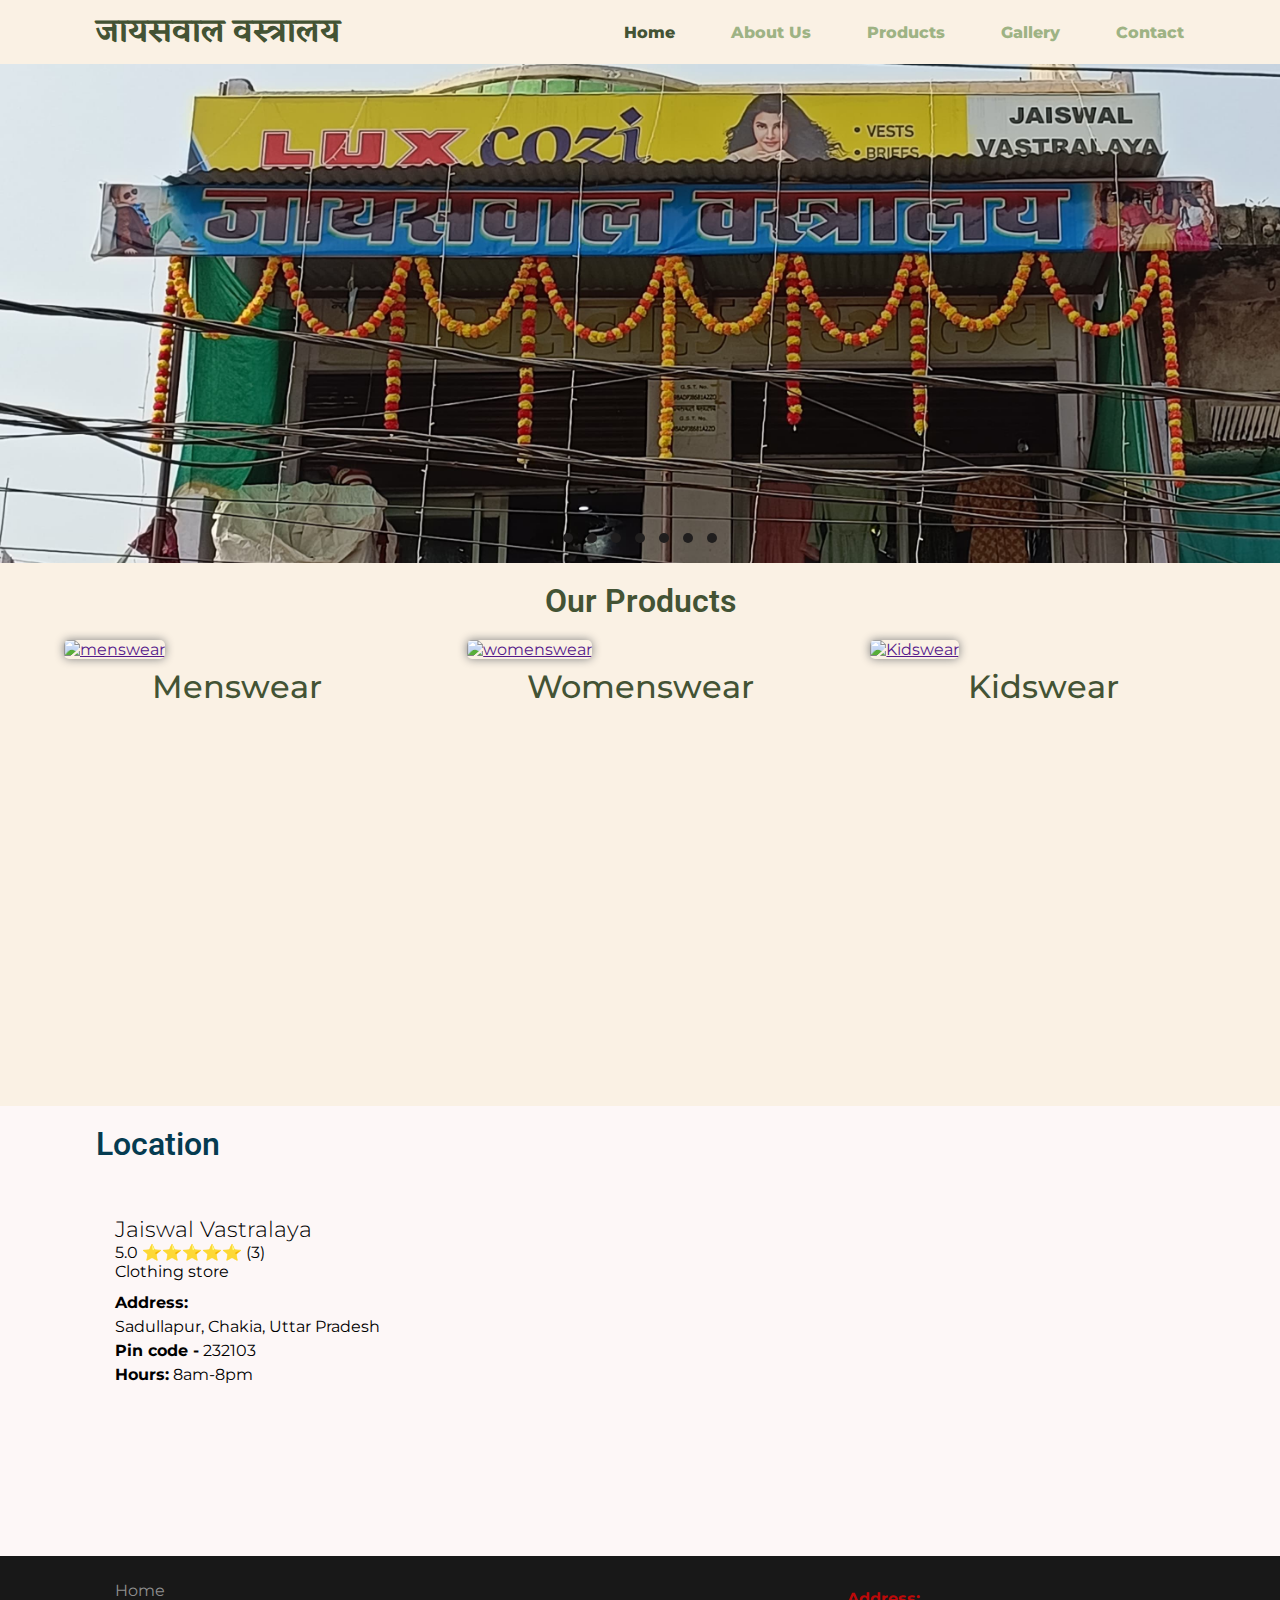
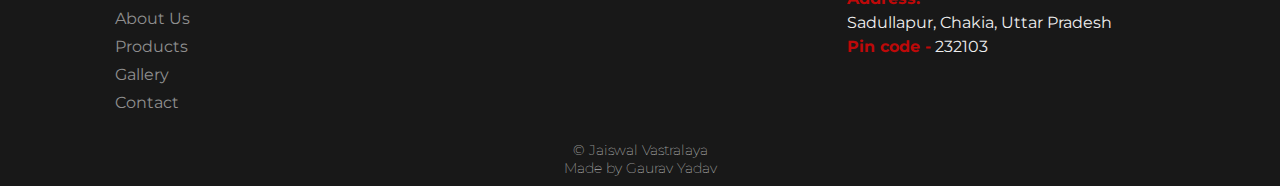
==== index.html @ 512b9d69 "Merge pull request #1 from GauravYadav99/main" ====
<!DOCTYPE html>
<html lang="en">
<head>
    <meta charset="UTF-8">
    <meta name="viewport" content="width=device-width, initial-scale=1.0">
    <meta name="keywords" content="jaiswal vastralaya">

    <!--Font links -->
    <link
      href="https://fonts.googleapis.com/css2?family=Amita:wght@400;700&family=Comfortaa:wght@700&family=Dekko&family=Eczar&family=Martel&family=Montserrat:wght@500;600&family=Tiro+Devanagari+Hindi&display=swap"
      rel="stylesheet"
    />
      <!-- CSS Links -->
    <link rel="stylesheet" href="CSS/styles.css">
    <!-- Icon Links -->
    <link href='https://unpkg.com/boxicons@2.1.4/css/boxicons.min.css' rel='stylesheet'>
  
    <title>Jaiswal Vastralaya</title>
    
</head>
<body>
    <!-- Navigation Bar -->
    <header class="header">
        <div class="logo">
            जायसवाल वस्त्रालय
        </div>
        <input type="checkbox" name="" id="check">
        <label for="check" class="icons">
            <i class='bx bx-menu' id="menu-icon"></i>
            <i class='bx bx-x' id="close-icon"></i>
        </label>
        <nav class="navbar">
            <ul>
                <li><a class="nav-link active" href="index.html">Home</a></li>
                <li><a class="nav-link" href="about.html">About Us</a></li>
                <li><a class="nav-link" href="product.html">Products</a></li>
                <li><a class="nav-link" href="gallery.html">Gallery</a></li>
                <li><a class="nav-link" href="contact.html">Contact</a></li>
            </ul>
        </nav>
    </header>
    <main>
        <section id="hero">
            <div class="corousel-container">
                <img class="corousel-slide" src="images/photojaiswal0.jpg" alt="image1">
                <img style="object-position: 50% 75%;" class="corousel-slide" src="images/photojaiswal3.jpg" alt="image2">
                <img style="object-position: 50% 55%;" class="corousel-slide" src="images/photojaiswal1.jpg" alt="image2">
                <img class="corousel-slide" src="images/photojaiswal12.jpg" alt="image3">
                <img style="object-position: 50% 10%;" class="corousel-slide" src="images/photojaiswal4.jpg" alt="image4">
                <img class="corousel-slide" src="images/photojaiswal15.jpg" alt="image7">
                <img class="corousel-slide" src="images/photojaiswal5.jpg" alt="image5">
            </div>
            <div class="corousel-nav">
                <span class="corousel-button"></span>
                <span class="corousel-button"></span>
                <span class="corousel-button"></span>
                <span class="corousel-button"></span>
                <span class="corousel-button"></span>
                <span class="corousel-button"></span>
                <span class="corousel-button"></span>
            </div>
        </section>
        <section id="products">
            <h2>Our Products</h2>
            <div class="card-container">
                <div class="cards">
                    <a href=""><img src="images/menswear1.jpg" alt="menswear"></a>
                    <h3>Menswear</h3>
                </div>
                <div class="cards">
                    <a href=""><img src="images/womenswear.jpg" alt="womenswear"></a>
                    <h3>Womenswear</h3>
                </div>
                <div class="cards">
                    <a href=""><img src="images/kidswear1.jpg" alt="Kidswear"></a>
                    <h3>Kidswear</h3>
                </div>
            </div>
        </section>
        <section id="location">
            <h2>Location</h2>
            <div class="location-container">
                <div class="address-container">
                    <div class="address-text">
                        <h3>Jaiswal Vastralaya</h3>
                        <span>5.0 ⭐⭐⭐⭐⭐ (3)<br>Clothing store</span>
                        <p><b>Address:</b> <br>Sadullapur, Chakia, Uttar Pradesh <br><b>Pin code -</b> 232103<br><b>Hours:</b> 8am-8pm</p>
                    </div>
                </div>
                <iframe src="https://www.google.com/maps/embed?pb=!1m18!1m12!1m3!1d3614.577540872764!2d83.21467977451496!3d25.048407037712817!2m3!1f0!2f0!3f0!3m2!1i1024!2i768!4f13.1!3m3!1m2!1s0x398e41c8b777b893%3A0x5c521c29846af221!2sJaiswal%20Vastralaya!5e0!3m2!1sen!2sin!4v1695638105212!5m2!1sen!2sin" style="border:0;" allowfullscreen="" loading="lazy" referrerpolicy="no-referrer-when-downgrade"></iframe>
            </div>
        </section>
    </main>
    <footer id="footer">
        <div class="footer-container">
            <div class="footer-links">
                <a href="index.html">Home</a>
                <a href="about.html">About Us</a>
                <a href="product.html">Products</a>
                <a href="gallery.html">Gallery</a>
                <a href="contact.html">Contact</a>
            </div>
            <div class="footer-address">
                <p><b>Address:</b> <br>Sadullapur, Chakia, Uttar Pradesh <br><b>Pin code -</b> 232103</p>
            </div>
        </div>
        <p class="copyright">© Jaiswal Vastralaya <br> Made by Gaurav Yadav</p> 
    </footer>
</body>
<script src="index.js"></script>
</html>
---- CSS/styles.css ----
@import url('https://fonts.googleapis.com/css2?family=Amita:wght@400;700&family=Comfortaa:wght@700&family=Dekko&family=Eczar&family=Martel&family=Montserrat:wght@500;600&family=Roboto&family=Tiro+Devanagari+Hindi&display=swap');



* {
    padding: 0;
    margin: 0;
    box-sizing: border-box;
    font-family: 'Montserrat', sans-serif;
}
hr {
    border-top: grey;
}

/* Navigation Bar */

.header {
    position: fixed;
    top: 0;
    left: 0;
    width: 100%;
    height: 4rem;
    padding: .5rem 6rem;
    background-color: #FAF1E4;
    display: flex;
    justify-content: space-between;
    align-items: center;
    z-index: 1;
}

.logo {
    font-family: 'Eczar', serif;
    color: #435334;
    font-size: 2rem;
    font-weight: 600;
}

#check {
    display: none;
}

.icons {
    position: absolute;
    right: 5%;
    font-size: 2rem;
    display: none;
}

.navbar ul {
    display: flex;
    justify-content: space-evenly;
    gap: 3.5rem;
    list-style: none;
}

.nav-link {
    font-weight: 800;
    color: #9EB384;
    cursor: pointer;
    text-decoration: none;
}

a.active {
    color: #435334;
}

.navbar ul a:hover {
    color: #435334;
}





/* Responsiveness */
@media (max-width:1250px) {
    .header {
        padding: .5rem 3rem;
    }
}
@media (max-width:1023px) {
    
    .icons {
        display: inline-flex;
        color: #435334;
    }
    .icons #close-icon {
        display: none;
    }
    
    #check:checked~ .icons #close-icon {
        display: inline-flex;
    }
    #check:checked~ .icons #menu-icon {
        display: none;
    }
    .navbar {
        position: absolute;
        top: 100%;
        left: 0;
        width: 100%;
        height: 0;
        display: inline-block;
        background-color: white;
        overflow: hidden;
        transition: all .5s ease;
    }
    #check:checked~ .navbar {
        height: 31rem;
        /* z-index: 1; */
    }

    .navbar ul {
        display: inline;
    }
    .nav-link{
        display: block;
        font-size: 1.5rem;
        margin: 3.5rem 0;
        text-align: center;
        color: black;
    }
    
}
@media (max-width:480px) {
    .header {
        padding: .5rem 1rem;
    }
    .logo {
        font-size: 1.8rem;
    }
}

/* Hero section */

#hero {
    position: relative;
    top: 4rem;
    height: 39vw;
    overflow: hidden;
}

.corousel-container {
    /* position: relative;
    top: 64px; */
    width: 100%;
    height: 100%;
    background-repeat: no-repeat;
}
.corousel-container img {
    position: absolute;
    width: 100%;
    height:100%;
    transition: all .5s linear;
    object-fit: cover;
    object-position: 50% 50%;
}

.corousel-nav {
    position: absolute;
    width: 100%;
    bottom: 1rem;
    text-align: center;
}

.corousel-button {
    position: relative;
    display: inline-block;
    /* left: 50%; */
    width: 10px;
    height: 10px;
    margin: 0 5px;
    background-color: #201e1e;
    border-radius: 50%;
}
/* hero section responsiveness */
@media (max-width:365px) {
    #hero {
        height: 50vh;
    }
}
@media (max-width:768px) {
    #hero {
        height: 45vh;
    }
}
/* Products section */

#products {
    position: relative;
    top: 4rem;
    width: 100%;
    /* height: 400px; */
    height: auto;
    padding-bottom: 1rem;
    background-color: #faf1e4;
}

#products h2 {
    height: 20%;
    font-family: 'Roboto', sans-serif;
    font-size: 2rem;
    font-weight: 600;
    padding: 1.2rem 0;
    text-align: center;
    color: #435334;
}
.card-container {
    /* border: 1px solid red; */
    display: flex;
    width: 90%;
    margin: 0 auto;
    justify-content: space-between;
    flex-wrap: wrap;
}
.cards {
    /* border: 1px solid blue; */
    flex-basis: 30%;
    height: 450px;
}

.cards img {
    width: 100%;
    height: 80%;
    border-radius: 5px;
    box-shadow: 0 0 10px gray;
}
.cards h3 {
    text-align: center;
    font-size: 2rem;
    font-weight: 500;
    padding: .5rem 1rem;
    color: #435334;
}

/* product responsiveness */
@media (max-width: 930px) {
    #products h2 {
        height: 12%;
    }
    .card-container {
        width: 85%;
        height: 82%;
        /* flex-wrap: wrap; */
        row-gap: 4%;
    }
    .cards {
        flex-basis: 45%;
    }
}
@media (max-width:766px) {
    #products h2 {
        height: 8.5%;
    }
    .card-container {
        height: 85%;
    }
    .cards {
        flex-basis: 100%;
    }
}
 

/* Location section */

#location {
    position: relative;
    top: 4rem;
    height: 450px;
    background-color: rgb(253, 247, 247);
}
#location h2 {
    height: 20%;
    width: 85%;
    font-family: 'Roboto', sans-serif;
    font-size: 2rem;
    font-weight: 550;
    padding: 1.2rem 0;
    margin: 0 auto;
    text-align: left;
    color: #053B50;
}
.location-container {
    /* border: 1px solid black; */
    height: 65%;
    width: 85%;
    display: flex;
    margin: 0 auto;
    justify-content: space-between;
}
.address-container {
    /* border: 1px solid blue; */
    flex-basis: 35%;
    /* color: #EEEEEE; */
    /* text-align: center; */
}
.address-container h3 {
    font-size: 1.4rem;
    font-weight: 300;
}
.address-container p {
    margin-top: 3%;
    line-height: 1.5;
}
.address-text {
    /* border: 1px solid red; */
    width: 90%;
    margin: 5% auto;
}
iframe {
    height: 100%;
    flex-basis: 55%;
    border-radius: 5px;
}

/* Location section responsiveness */
@media (max-width:766px) {
    #location {
        height: 600px;
    }
    #location h2 {
        height: 13%;
        text-align: center;
    }
    .location-container {
        height: 76%;
        flex-wrap: wrap;
    }
    .address-container {
        height: 45%;
        flex-basis: 100%;
    }
    .address-text {
        margin: auto;
    }
    iframe {
        height: 55%;
        flex-basis: 100%;
    }
    
}



/* Footer Section */
#footer {
    position: relative;
    top: 4rem;
    /* bottom: 0; */
    width: 100%;
    height: 230px;
    background-color: rgb(24, 24, 24);
}
.footer-container {
    width: 82%;
    height: 85%;
    margin: auto;
    display: flex;
    justify-content: space-between;
    /* border: 1px solid white; */
}
.footer-links {
    display: flex;
    flex-direction: column;
    margin: 2% 0;
    /* border: 1px solid red; */
}
.footer-links a {
    color: #8f8f8f;
    margin: 6% 0;
    text-decoration: none;
}
.footer-links a:hover {
    color: white;
}
.footer-address {
    color: #EEEEEE;
    height: 50%;
    margin: 3% 5% 0 0;
    line-height: 1.5;
    /* border: 1px solid skyblue; */
}
.footer-address b {
    color: rgb(189, 9, 9);
}
.copyright {
    color: #EEEEEE;
    font-size: 0.9rem;
    font-weight: 100;
    text-align: center;
    margin-top: -10px;
}

/* Footer responsiveness */

@media (max-width:710px) {
    #footer {
        height: 300px;
    }
    .footer-container {
        margin: auto;
        height: 90%;
        flex-direction: column;
    }
    .footer-links {
        margin: 0;
        padding: 5% 0 0 0;
        height: 60%;
    }
    .footer-links a {
        margin: 1.7% 0;
        text-align: center;
    }
    .footer-address {
        margin: auto;
        padding: 3% 0 0 0;
        height: 40%;
        text-align: center;
    }
    .footer-address p {
        line-height: 1.5;
    }
}






/* About section */
#about {
    position: relative;
    top: 4rem;
}
.about-container {
    height: 100%;
    padding: 3.5% 5% 5% 5%;
}
.about-container h1 {
    color: #435334;
    margin-bottom: 1rem;
}
.about-container p {
    line-height: 1.5;
    text-align: justify;
}



/* Gallery section */
#gallery {
    position: relative;
    top: 4rem;
    width: 100%;
    height: auto;
    /* background-color: #FFFFDD; */
}
#gallery h1 {
    width: 90%;
    color: #435334;
    margin: auto;
    padding: 1rem 0;
    font-size: 2rem;
}
.gallery-container {
    /* border: 1px solid black; */
    width: 90%;
    height: auto;
    margin: auto;
    padding: 0 0 4rem 0;
    display: flex;
    flex-wrap: wrap;
    justify-content: space-between;
    row-gap: 45px;
}
.gallery-card {
    height: 400px;
    flex-basis: 30%;
    padding: 0.25%;
    object-fit: cover;
    object-position: center;
    transition: all .1s ease;
}
.gallery-card img {
    width: 100%;
    height: 100%;
    border-radius: 5px;
    box-shadow: 0 0 10px black;
}
.gallery-card:hover {
    padding: 0;
}

/* Gallery section responsiveness */

@media (max-width:930px) {
    #gallery h1 {
        width: 83%;
    }
    .gallery-container {
        width: 83%;
    }
    .gallery-card {
        flex-basis: 46%;
    }
}
@media (max-width:766px) {
    #gallery h1 {
        width: 80%;
    }
    .gallery-container {
        width: 80%;
    }
    .gallery-card {
        flex-basis: 100%;
    }
}



/* Contact section */

#contact {
    position: relative;
    top: 4rem;
    background-color: #435334;
}
#contact h1 {
    /* border: 1px solid yellow; */
    color: #FAF1E4;
    text-align: center;
    font-size: 2rem;
    padding: 1.7rem 0;
}
.contact-container {
    /* border: 1px solid blue; */
    width: 70%;
    margin: auto;
    padding: 0 0 3rem;
    display: flex;
    flex-wrap: wrap;
    row-gap: 2.5rem;
    justify-content: space-between;
}
.contact-card {
    border-radius: 5px;
    box-shadow: 0 0 5px white;
    width: 80%;
    height: 4rem;
    display: flex;
    flex-basis: 45%;
    overflow: hidden;
    background-color: white;
}
.contact-card img {
    height: 100%;
    flex-basis: 20%;
    padding: 0.8rem;
    border-right: 1px solid #c7c5c5;
}
.contact-card p {
    height: 100%;
    flex-basis: 80%;
    font-size: 1.2rem;
    padding: 1.2rem 0;
}

.contact-card p a {
    text-decoration: none;
}


/* contact section responsiveness */

@media (max-width:930px) {
    .contact-container {
        width: 80%;
    }
}
@media (max-width:766px) {
    .contact-card {
        flex-basis: 100%;
    }
}
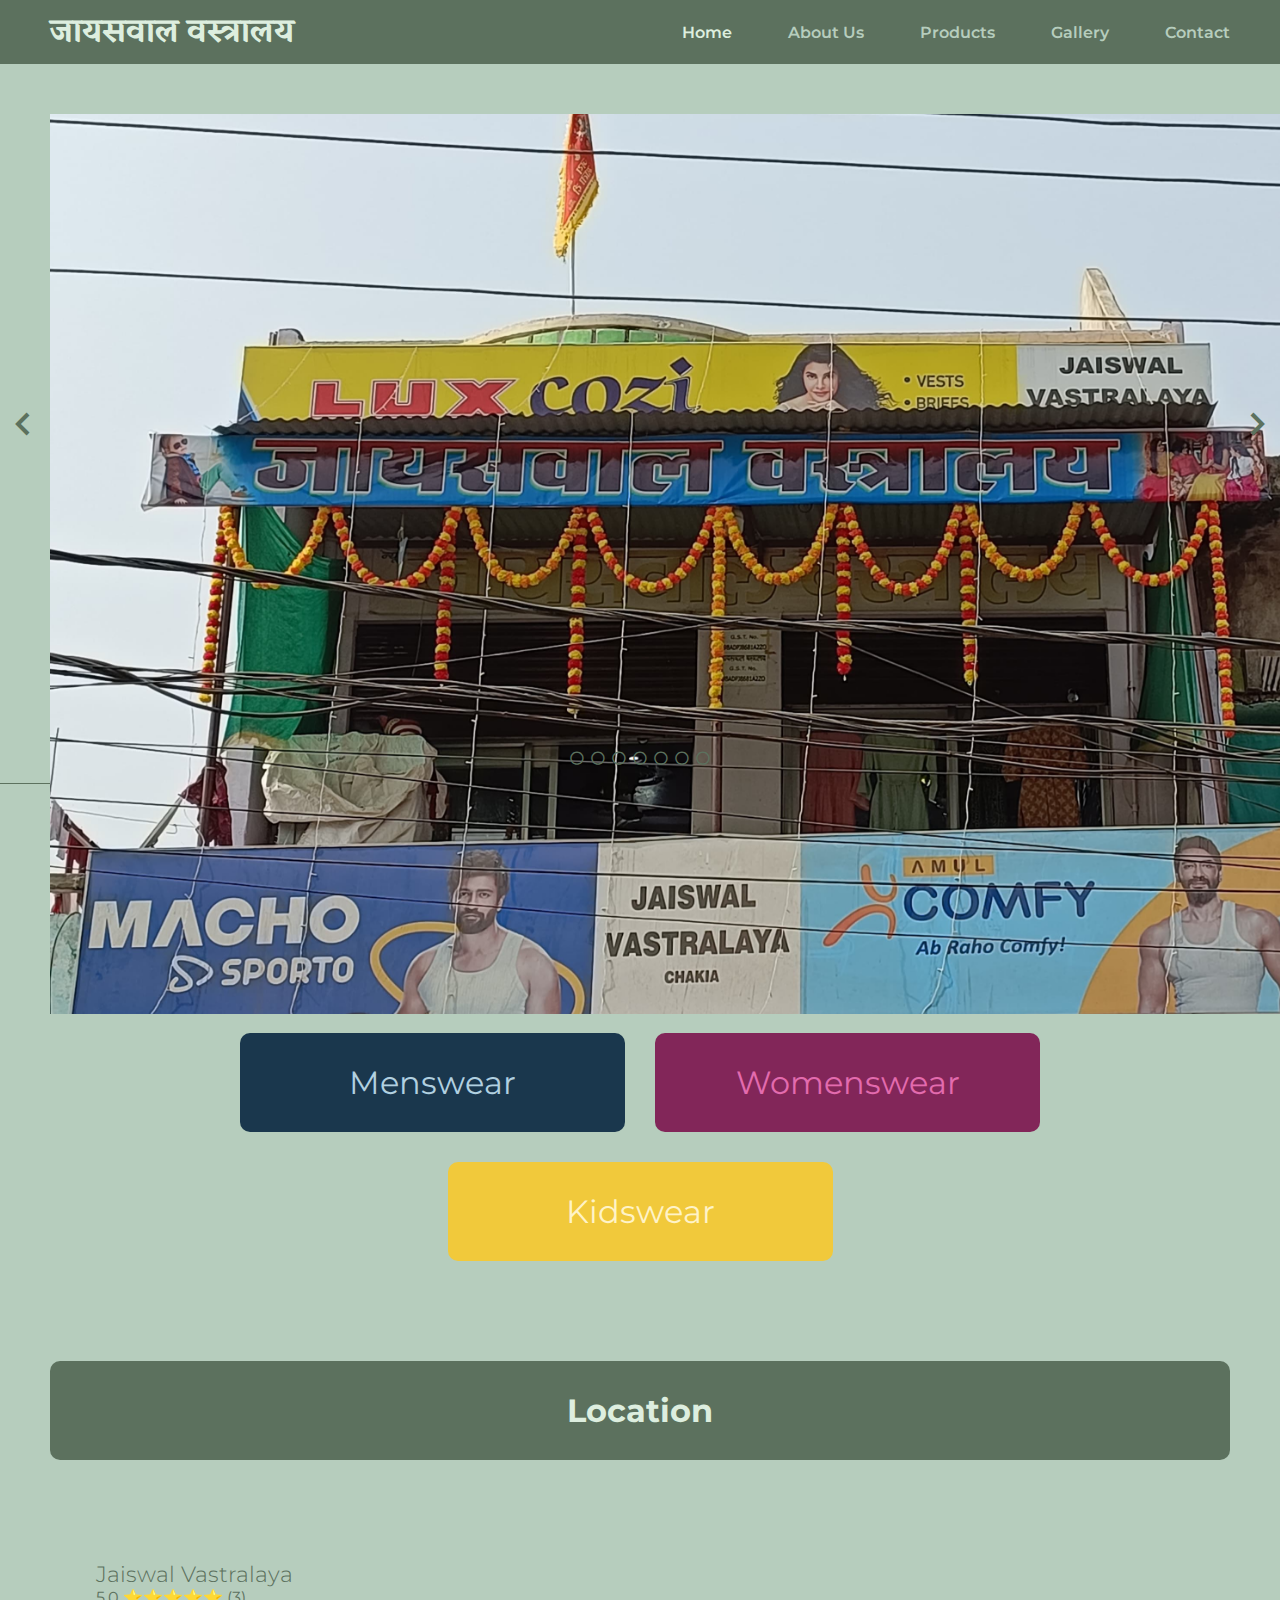
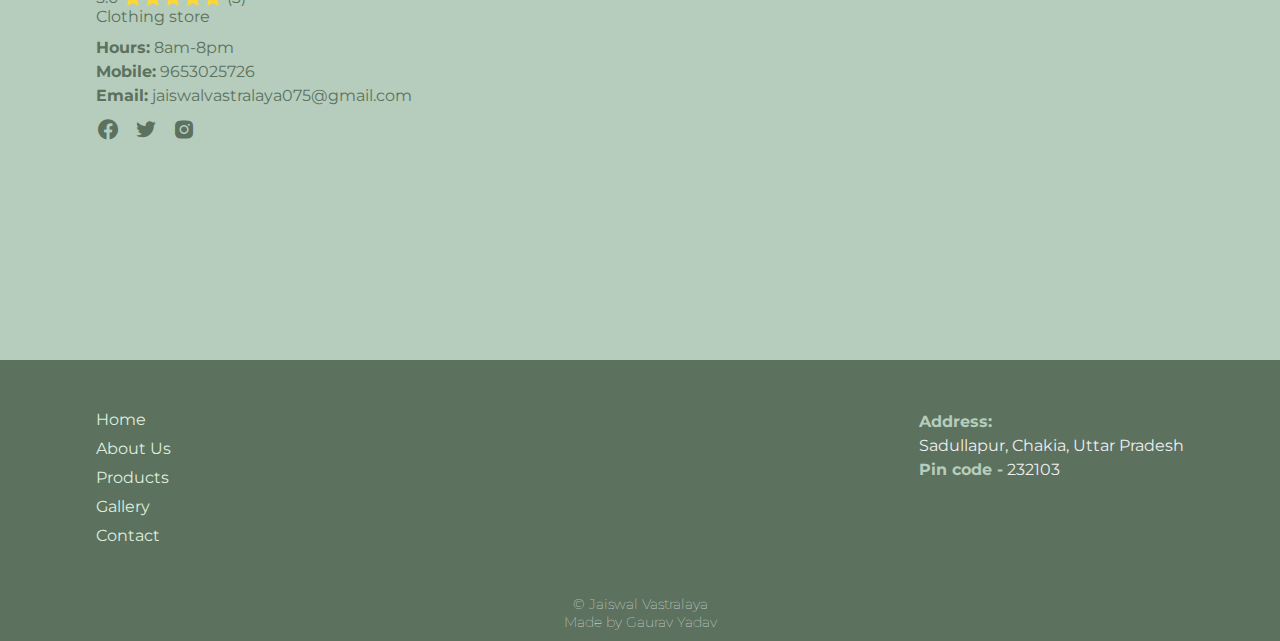
==== commit c25493c4: "major update" ====
--- a/index.html
+++ b/index.html
@@ -35,45 +35,57 @@
                 <li><a class="nav-link" href="about.html">About Us</a></li>
                 <li><a class="nav-link" href="product.html">Products</a></li>
                 <li><a class="nav-link" href="gallery.html">Gallery</a></li>
-                <li><a class="nav-link" href="contact.html">Contact</a></li>
+                <li><a class="nav-link" href="#location">Contact</a></li>
             </ul>
         </nav>
     </header>
     <main>
         <section id="hero">
-            <div class="corousel-container">
-                <img class="corousel-slide" src="images/photojaiswal0.jpg" alt="image1">
-                <img style="object-position: 50% 75%;" class="corousel-slide" src="images/photojaiswal3.jpg" alt="image2">
-                <img style="object-position: 50% 55%;" class="corousel-slide" src="images/photojaiswal1.jpg" alt="image2">
-                <img class="corousel-slide" src="images/photojaiswal12.jpg" alt="image3">
-                <img style="object-position: 50% 10%;" class="corousel-slide" src="images/photojaiswal4.jpg" alt="image4">
-                <img class="corousel-slide" src="images/photojaiswal15.jpg" alt="image7">
-                <img class="corousel-slide" src="images/photojaiswal5.jpg" alt="image5">
-            </div>
-            <div class="corousel-nav">
-                <span class="corousel-button"></span>
-                <span class="corousel-button"></span>
-                <span class="corousel-button"></span>
-                <span class="corousel-button"></span>
-                <span class="corousel-button"></span>
-                <span class="corousel-button"></span>
-                <span class="corousel-button"></span>
+            <div class="hero-container">
+                <div class="corousel-container">
+                    <img class="corousel-slide" src="images/photojaiswal0.jpg" alt="image1">
+                    <img style="object-position: 50% 75%;" class="corousel-slide" src="images/photojaiswal3.jpg" alt="image2">
+                    <img style="object-position: 50% 55%;" class="corousel-slide" src="images/photojaiswal1.jpg" alt="image2">
+                    <img class="corousel-slide" src="images/photojaiswal12.jpg" alt="image3">
+                    <img style="object-position: 50% 10%;" class="corousel-slide" src="images/photojaiswal4.jpg" alt="image4">
+                    <img class="corousel-slide" src="images/photojaiswal15.jpg" alt="image7">
+                    <img class="corousel-slide" src="images/photojaiswal5.jpg" alt="image5">
+                </div>
+                <div class="corousel-arrow">
+                    <i class='bx bx-chevron-left'></i>
+                    <i class='bx bx-chevron-right'></i>
+                </div>
+                <div class="corousel-nav">
+                    <i class='bx bx-circle corousel-button'></i>
+                    <i class='bx bx-circle corousel-button'></i>
+                    <i class='bx bx-circle corousel-button'></i>
+                    <i class='bx bx-circle corousel-button'></i>
+                    <i class='bx bx-circle corousel-button'></i>
+                    <i class='bx bx-circle corousel-button'></i>
+                    <i class='bx bx-circle corousel-button'></i>
+                    <!-- <span class="corousel-button"></span>
+                    <span class="corousel-button"></span>
+                    <span class="corousel-button"></span>
+                    <span class="corousel-button"></span>
+                    <span class="corousel-button"></span>
+                    <span class="corousel-button"></span>
+                    <span class="corousel-button"></span> -->
+                </div>
             </div>
         </section>
-        <section id="products">
-            <h2>Our Products</h2>
-            <div class="card-container">
-                <div class="cards">
-                    <a href=""><img src="images/menswear1.jpg" alt="menswear"></a>
-                    <h3>Menswear</h3>
+        <section id="section2">
+            <div class="categories">
+                <h2>Categories</h2>
+            </div>
+            <div class="container-one">
+                <div class="wear-card one">
+                    Menswear
                 </div>
-                <div class="cards">
-                    <a href=""><img src="images/womenswear.jpg" alt="womenswear"></a>
-                    <h3>Womenswear</h3>
+                <div class="wear-card two">
+                    Womenswear
                 </div>
-                <div class="cards">
-                    <a href=""><img src="images/kidswear1.jpg" alt="Kidswear"></a>
-                    <h3>Kidswear</h3>
+                <div class="wear-card three">
+                    Kidswear
                 </div>
             </div>
         </section>
@@ -81,10 +93,13 @@
             <h2>Location</h2>
             <div class="location-container">
                 <div class="address-container">
-                    <div class="address-text">
-                        <h3>Jaiswal Vastralaya</h3>
-                        <span>5.0 ⭐⭐⭐⭐⭐ (3)<br>Clothing store</span>
-                        <p><b>Address:</b> <br>Sadullapur, Chakia, Uttar Pradesh <br><b>Pin code -</b> 232103<br><b>Hours:</b> 8am-8pm</p>
+                    <h3>Jaiswal Vastralaya</h3>
+                    <span>5.0 ⭐⭐⭐⭐⭐ (3)<br>Clothing store</span>
+                    <p><b>Hours:</b> 8am-8pm <br><b>Mobile:</b> 9653025726 <br><b>Email:</b> jaiswalvastralaya075@gmail.com</p>
+                    <div class="social-media">
+                        <a href="https://www.facebook.com/profile.php?id=100089128869158&mibextid=ZbWKwL"><i class='bx bxl-facebook-circle'></i></a>
+                        <a href="http://x.com/HarshJa88774342?t=a7TtotrgN_Jj786w_E_pqQ&s=08"><i class='bx bxl-twitter'></i></a>
+                        <a href="http://www.instagram.com/jaiswal_vastralay_9936?igsh=MTF1NXQ3d2hlcTMz"><i class='bx bxl-instagram-alt'></i></a>
                     </div>
                 </div>
                 <iframe src="https://www.google.com/maps/embed?pb=!1m18!1m12!1m3!1d3614.577540872764!2d83.21467977451496!3d25.048407037712817!2m3!1f0!2f0!3f0!3m2!1i1024!2i768!4f13.1!3m3!1m2!1s0x398e41c8b777b893%3A0x5c521c29846af221!2sJaiswal%20Vastralaya!5e0!3m2!1sen!2sin!4v1695638105212!5m2!1sen!2sin" style="border:0;" allowfullscreen="" loading="lazy" referrerpolicy="no-referrer-when-downgrade"></iframe>
@@ -98,7 +113,7 @@
                 <a href="about.html">About Us</a>
                 <a href="product.html">Products</a>
                 <a href="gallery.html">Gallery</a>
-                <a href="contact.html">Contact</a>
+                <a href="#location">Contact</a>
             </div>
             <div class="footer-address">
                 <p><b>Address:</b> <br>Sadullapur, Chakia, Uttar Pradesh <br><b>Pin code -</b> 232103</p>
--- a/CSS/styles.css
+++ b/CSS/styles.css
@@ -8,20 +8,25 @@
     box-sizing: border-box;
     font-family: 'Montserrat', sans-serif;
 }
-hr {
-    border-top: grey;
-}
+
+html {
+    scroll-behavior: smooth;
+}
+
+main {
+    background-color: #B6CDBD;
+}
+
 
 /* Navigation Bar */
 
 .header {
-    position: fixed;
+    position: sticky;
     top: 0;
-    left: 0;
     width: 100%;
     height: 4rem;
-    padding: .5rem 6rem;
-    background-color: #FAF1E4;
+    padding: .5rem 50px;
+    background-color: #5C715E;
     display: flex;
     justify-content: space-between;
     align-items: center;
@@ -30,7 +35,7 @@
 
 .logo {
     font-family: 'Eczar', serif;
-    color: #435334;
+    color: #DDEEDF;
     font-size: 2rem;
     font-weight: 600;
 }
@@ -41,7 +46,7 @@
 
 .icons {
     position: absolute;
-    right: 5%;
+    right: 50px;
     font-size: 2rem;
     display: none;
 }
@@ -54,18 +59,18 @@
 }
 
 .nav-link {
-    font-weight: 800;
-    color: #9EB384;
+    font-weight: 600;
+    color: #B6CDBD;
     cursor: pointer;
     text-decoration: none;
 }
 
 a.active {
-    color: #435334;
+    color: #DDEEDF;
 }
 
 .navbar ul a:hover {
-    color: #435334;
+    color: #DDEEDF;
 }
 
 
@@ -73,17 +78,14 @@
 
 
 /* Responsiveness */
-@media (max-width:1250px) {
-    .header {
-        padding: .5rem 3rem;
-    }
-}
-@media (max-width:1023px) {
+
+@media (max-width:1024px) {
     
     .icons {
         display: inline-flex;
-        color: #435334;
-    }
+        color: #DDEEDF;
+    }
+
     .icons #close-icon {
         display: none;
     }
@@ -91,9 +93,11 @@
     #check:checked~ .icons #close-icon {
         display: inline-flex;
     }
+
     #check:checked~ .icons #menu-icon {
         display: none;
     }
+
     .navbar {
         position: absolute;
         top: 100%;
@@ -101,52 +105,63 @@
         width: 100%;
         height: 0;
         display: inline-block;
-        background-color: white;
+        background-color: #5C715E;
         overflow: hidden;
+        border-top: 1px solid #B6CDBD;
         transition: all .5s ease;
     }
+
     #check:checked~ .navbar {
         height: 31rem;
-        /* z-index: 1; */
     }
 
     .navbar ul {
         display: inline;
     }
+
     .nav-link{
         display: block;
         font-size: 1.5rem;
         margin: 3.5rem 0;
         text-align: center;
-        color: black;
     }
     
 }
-@media (max-width:480px) {
+
+@media (max-width:580px) {
+
     .header {
-        padding: .5rem 1rem;
+        padding: 0.5rem 25px;
     }
     .logo {
         font-size: 1.8rem;
     }
+    .icons {
+        right: 25px;
+    }
+
 }
 
 /* Hero section */
 
 #hero {
-    position: relative;
-    top: 4rem;
-    height: 39vw;
+    height: 80vh;
+    padding: 50px 50px;
+    border-bottom: 1px solid #5C715E;
+}
+
+.hero-container {
+    height: 100%;
     overflow: hidden;
+    border-radius: 5px;
 }
 
 .corousel-container {
-    /* position: relative;
-    top: 64px; */
     width: 100%;
     height: 100%;
     background-repeat: no-repeat;
 }
+
 .corousel-container img {
     position: absolute;
     width: 100%;
@@ -156,67 +171,179 @@
     object-position: 50% 50%;
 }
 
+.corousel-arrow {
+    position: absolute;
+    left: 0;
+    top: 64px;
+    height: 80vh;
+    width: 100%;
+    display: flex;
+    justify-content: space-between;
+    align-items: center;
+}
+
+.bx-chevron-left, .bx-chevron-right {
+    font-size: 48px;
+    color: #5C715E;
+}
+
 .corousel-nav {
     position: absolute;
-    width: 100%;
-    bottom: 1rem;
+    left: 0;
+    height: 50px;
+    width: 100%;
+    display: flex;
+    justify-content: center;
+    align-items: center;
     text-align: center;
+    gap: 5px;
 }
 
 .corousel-button {
-    position: relative;
-    display: inline-block;
-    /* left: 50%; */
-    width: 10px;
-    height: 10px;
-    margin: 0 5px;
-    background-color: #201e1e;
+    color: #5C715E;
     border-radius: 50%;
 }
+
+
 /* hero section responsiveness */
-@media (max-width:365px) {
+
+@media (max-width:768px) {
+
+    #hero {
+        height: 70vh;
+    }
+
+    .corousel-arrow {
+        height: 70vh;
+    }
+
+}
+
+@media (max-width:580px) {
+
     #hero {
         height: 50vh;
-    }
-}
-@media (max-width:768px) {
-    #hero {
-        height: 45vh;
-    }
-}
+        padding: 25px 5px 25px 5px;
+    }
+
+    .corousel-arrow {
+        display: none;
+    }
+
+    .corousel-nav {
+        height: 25px;
+    }
+
+    .corousel-button {
+        font-size: 8px;
+    }
+
+}
+
+
+/* Section 2 */
+
+#section2 {
+    padding: 50px 0 0 0;
+}
+
+.categories h2, #location h2 {
+    margin: 0 50px;
+    text-align: center;
+    font-size: 32px;
+    padding: 30px 0;
+    color: #DDEEDF;
+    border-radius: 10px;
+    background-color: #5C715E;
+}
+
+.container-one {
+    display: flex;
+    flex-wrap: wrap;
+    gap: 30px;
+    justify-content: center;
+    align-items: center;
+    padding: 100px 50px;
+}
+
+.wear-card, #products h2, #gallery h1 {
+    text-align: center;
+    width: 385px;
+    font-size: 32px;
+    padding: 30px;
+    border-radius: 10px;
+}
+
+.wear-card.one {
+    color: #B1D0E0;
+    background-color: #1A374D;
+}
+
+.wear-card.two {
+    color: #E36BAE;
+    background-color: #822659;
+}
+
+.wear-card.three {
+    color: #FFF3C7;
+    background-color: #F1C93B;
+}
+
+
+/* Section2 Responsiveness */
+
+@media (max-width:580px) {
+
+    #section2 {
+        padding-top: 25px;
+    }
+
+    .categories h2, #location h2 {
+        margin: 0 5px;
+        font-size: 24px;
+        padding: 20px 0;
+    }
+
+    .container-one {
+        padding: 50px 25px;
+    }
+
+    .wear-card, #products h2, #gallery h1 {
+        text-align: center;
+        width: 300px;
+        font-size: 24px;
+        padding: 15px;
+        border-radius: 10px;
+    }
+}
+
+
+
 /* Products section */
 
 #products {
-    position: relative;
-    top: 4rem;
-    width: 100%;
-    /* height: 400px; */
-    height: auto;
-    padding-bottom: 1rem;
-    background-color: #faf1e4;
+    width: 100%;
+    padding: 50px;
 }
 
 #products h2 {
-    height: 20%;
-    font-family: 'Roboto', sans-serif;
-    font-size: 2rem;
-    font-weight: 600;
-    padding: 1.2rem 0;
-    text-align: center;
-    color: #435334;
-}
+    margin: auto;
+    color: #F3F2C9;
+    background-color: #003638;
+}
+
 .card-container {
-    /* border: 1px solid red; */
-    display: flex;
-    width: 90%;
-    margin: 0 auto;
-    justify-content: space-between;
+    display: flex;
+    justify-content: space-evenly;
     flex-wrap: wrap;
-}
+    margin: auto;
+    padding: 50px 0;
+    gap: 50px;
+}
+
 .cards {
-    /* border: 1px solid blue; */
-    flex-basis: 30%;
-    height: 450px;
+    width: 300px;
+    height: 500px;
 }
 
 .cards img {
@@ -225,198 +352,165 @@
     border-radius: 5px;
     box-shadow: 0 0 10px gray;
 }
+
 .cards h3 {
+    width: 300px;
     text-align: center;
     font-size: 2rem;
     font-weight: 500;
     padding: .5rem 1rem;
-    color: #435334;
+    color: #E7F6F2;
+    background-color: #395B64;
+    border-radius: 5px;
 }
 
 /* product responsiveness */
-@media (max-width: 930px) {
-    #products h2 {
-        height: 12%;
-    }
-    .card-container {
-        width: 85%;
-        height: 82%;
-        /* flex-wrap: wrap; */
-        row-gap: 4%;
-    }
-    .cards {
-        flex-basis: 45%;
-    }
-}
-@media (max-width:766px) {
-    #products h2 {
-        height: 8.5%;
-    }
-    .card-container {
-        height: 85%;
-    }
-    .cards {
-        flex-basis: 100%;
-    }
+
+
+@media (max-width:768px) {
+
+    #products  {
+        padding: 50px 12px;
+    }
+    
 }
  
 
 /* Location section */
 
-#location {
-    position: relative;
-    top: 4rem;
-    height: 450px;
-    background-color: rgb(253, 247, 247);
-}
-#location h2 {
-    height: 20%;
+.location-container {
+    display: flex;
     width: 85%;
-    font-family: 'Roboto', sans-serif;
-    font-size: 2rem;
-    font-weight: 550;
-    padding: 1.2rem 0;
-    margin: 0 auto;
-    text-align: left;
-    color: #053B50;
-}
-.location-container {
-    /* border: 1px solid black; */
-    height: 65%;
-    width: 85%;
-    display: flex;
-    margin: 0 auto;
-    justify-content: space-between;
+    margin: auto;
+    padding: 100px 0;
+    gap: 30px;
 }
 .address-container {
-    /* border: 1px solid blue; */
-    flex-basis: 35%;
-    /* color: #EEEEEE; */
-    /* text-align: center; */
-}
+    display: flex;
+    flex-direction: column;
+    width: 100%;
+    /* height: 300px; */
+}
+
+.address-container h3, .address-container p, .address-container span {
+    color: #5C715E;
+}
+
 .address-container h3 {
     font-size: 1.4rem;
     font-weight: 300;
 }
+
 .address-container p {
-    margin-top: 3%;
+    margin-top: 10px;
     line-height: 1.5;
 }
-.address-text {
-    /* border: 1px solid red; */
-    width: 90%;
-    margin: 5% auto;
-}
+
+.social-media i {
+    font-size: 24px;
+    margin: 10px 10px 0 0;
+    color: #5C715E;
+}
+
+.social-media i:hover {
+    color: #F2F9F1;
+}
+
 iframe {
-    height: 100%;
-    flex-basis: 55%;
+    height: 300px;
+    width: 100%;
     border-radius: 5px;
 }
 
 /* Location section responsiveness */
-@media (max-width:766px) {
-    #location {
-        height: 600px;
-    }
-    #location h2 {
-        height: 13%;
+
+
+@media (max-width:768px) {
+
+    .location-container {
+        width: 80%;
+        flex-direction: column;
+        gap: 50px;
+        padding: 50px 0;
+    }
+
+    .address-container {
+        align-items: center;
+    }
+
+    .address-container p, .address-container span {
         text-align: center;
     }
-    .location-container {
-        height: 76%;
-        flex-wrap: wrap;
-    }
-    .address-container {
-        height: 45%;
-        flex-basis: 100%;
-    }
-    .address-text {
-        margin: auto;
-    }
-    iframe {
-        height: 55%;
-        flex-basis: 100%;
-    }
-    
+
 }
 
 
 
 /* Footer Section */
+
+
 #footer {
-    position: relative;
-    top: 4rem;
-    /* bottom: 0; */
-    width: 100%;
-    height: 230px;
-    background-color: rgb(24, 24, 24);
-}
+    width: 100%;
+    background-color: #5C715E;
+}
+
 .footer-container {
-    width: 82%;
-    height: 85%;
+    width: 85%;
     margin: auto;
+    padding: 50px 0;
     display: flex;
     justify-content: space-between;
-    /* border: 1px solid white; */
-}
+    gap: 25px;
+}
+
 .footer-links {
     display: flex;
     flex-direction: column;
-    margin: 2% 0;
-    /* border: 1px solid red; */
-}
+    gap: 10px;
+}
+
 .footer-links a {
-    color: #8f8f8f;
-    margin: 6% 0;
+    color: #DDEEDF;
     text-decoration: none;
 }
+
 .footer-links a:hover {
     color: white;
 }
+
 .footer-address {
     color: #EEEEEE;
-    height: 50%;
-    margin: 3% 5% 0 0;
     line-height: 1.5;
-    /* border: 1px solid skyblue; */
-}
+}
+
 .footer-address b {
-    color: rgb(189, 9, 9);
-}
+    color: #B6CDBD;
+}
+
 .copyright {
     color: #EEEEEE;
     font-size: 0.9rem;
     font-weight: 100;
     text-align: center;
-    margin-top: -10px;
+    padding-bottom: 10px;
 }
 
 /* Footer responsiveness */
 
-@media (max-width:710px) {
-    #footer {
-        height: 300px;
-    }
+@media (max-width:768px) {
+
     .footer-container {
-        margin: auto;
-        height: 90%;
         flex-direction: column;
     }
-    .footer-links {
-        margin: 0;
-        padding: 5% 0 0 0;
-        height: 60%;
-    }
+
     .footer-links a {
-        margin: 1.7% 0;
         text-align: center;
     }
+
     .footer-address {
-        margin: auto;
-        padding: 3% 0 0 0;
-        height: 40%;
         text-align: center;
     }
+
     .footer-address p {
         line-height: 1.5;
     }
@@ -428,10 +522,8 @@
 
 
 /* About section */
-#about {
-    position: relative;
-    top: 4rem;
-}
+
+
 .about-container {
     height: 100%;
     padding: 3.5% 5% 5% 5%;
@@ -448,71 +540,68 @@
 
 
 /* Gallery section */
+
 #gallery {
-    position: relative;
-    top: 4rem;
-    width: 100%;
-    height: auto;
-    /* background-color: #FFFFDD; */
-}
+    width: 100%;
+    padding: 50px 25px;
+}
+
 #gallery h1 {
-    width: 90%;
-    color: #435334;
+    color: #00AFC1;
+    background-color: #006778;
     margin: auto;
-    padding: 1rem 0;
-    font-size: 2rem;
-}
+}
+
 .gallery-container {
-    /* border: 1px solid black; */
-    width: 90%;
-    height: auto;
-    margin: auto;
-    padding: 0 0 4rem 0;
     display: flex;
     flex-wrap: wrap;
-    justify-content: space-between;
-    row-gap: 45px;
-}
+    justify-content: center;
+    padding: 50px 0 4rem 0;
+    gap: 50px;
+    row-gap: 50px;
+}
+
 .gallery-card {
-    height: 400px;
-    flex-basis: 30%;
+    height: 300px;
+    width: 400px;
     padding: 0.25%;
     object-fit: cover;
     object-position: center;
     transition: all .1s ease;
 }
+
 .gallery-card img {
     width: 100%;
     height: 100%;
     border-radius: 5px;
-    box-shadow: 0 0 10px black;
-}
+    /* box-shadow: 0 0 10px black; */
+}
+
 .gallery-card:hover {
     padding: 0;
 }
 
 /* Gallery section responsiveness */
 
-@media (max-width:930px) {
-    #gallery h1 {
-        width: 83%;
-    }
+@media (max-width:1024px) {
+
     .gallery-container {
-        width: 83%;
-    }
+        gap: 25px;
+    }
+
     .gallery-card {
-        flex-basis: 46%;
-    }
-}
-@media (max-width:766px) {
-    #gallery h1 {
-        width: 80%;
-    }
+        height: 250px;
+        width: 300px;
+    }
+}
+@media (max-width:580px) {
+    
+    #gallery {
+        padding: 50px 12px;
+    }
+
     .gallery-container {
-        width: 80%;
-    }
-    .gallery-card {
-        flex-basis: 100%;
+        padding: 50px 13px 4rem;
     }
 }
 
@@ -521,8 +610,6 @@
 /* Contact section */
 
 #contact {
-    position: relative;
-    top: 4rem;
     background-color: #435334;
 }
 #contact h1 {
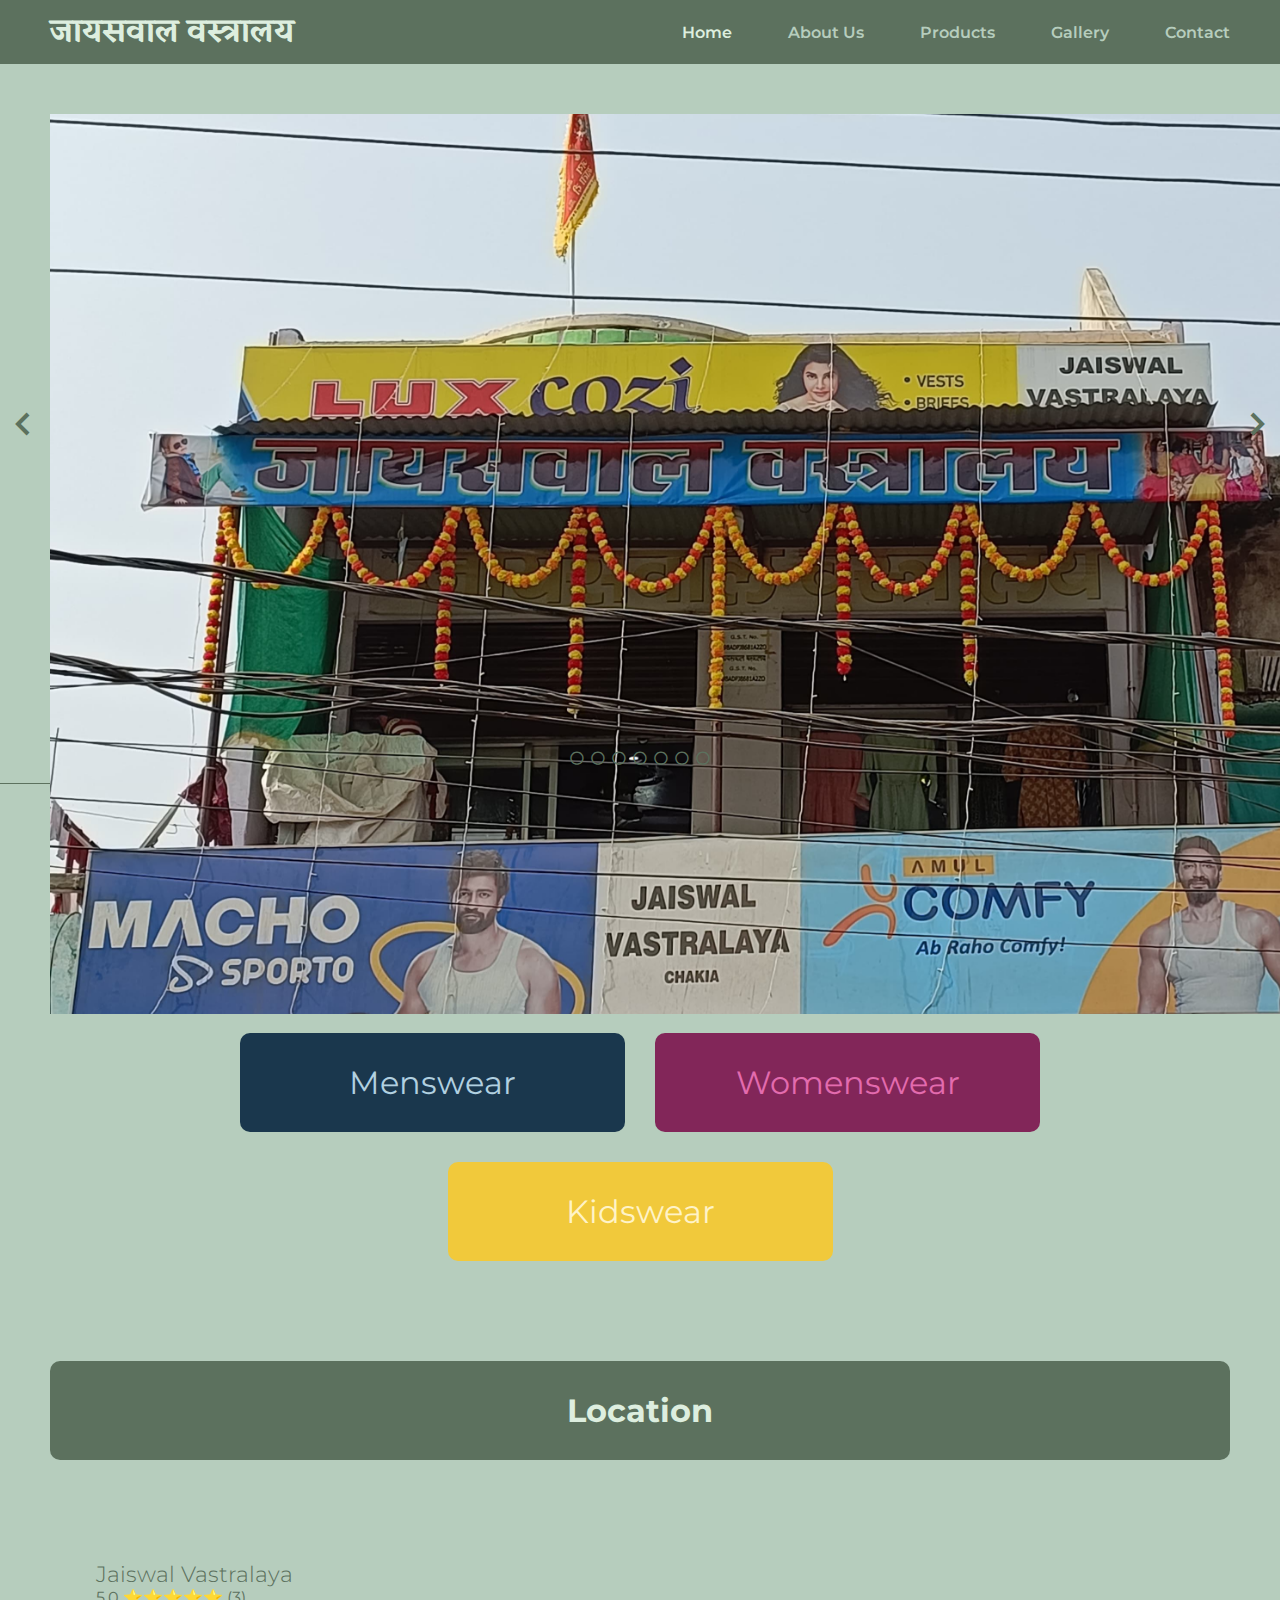
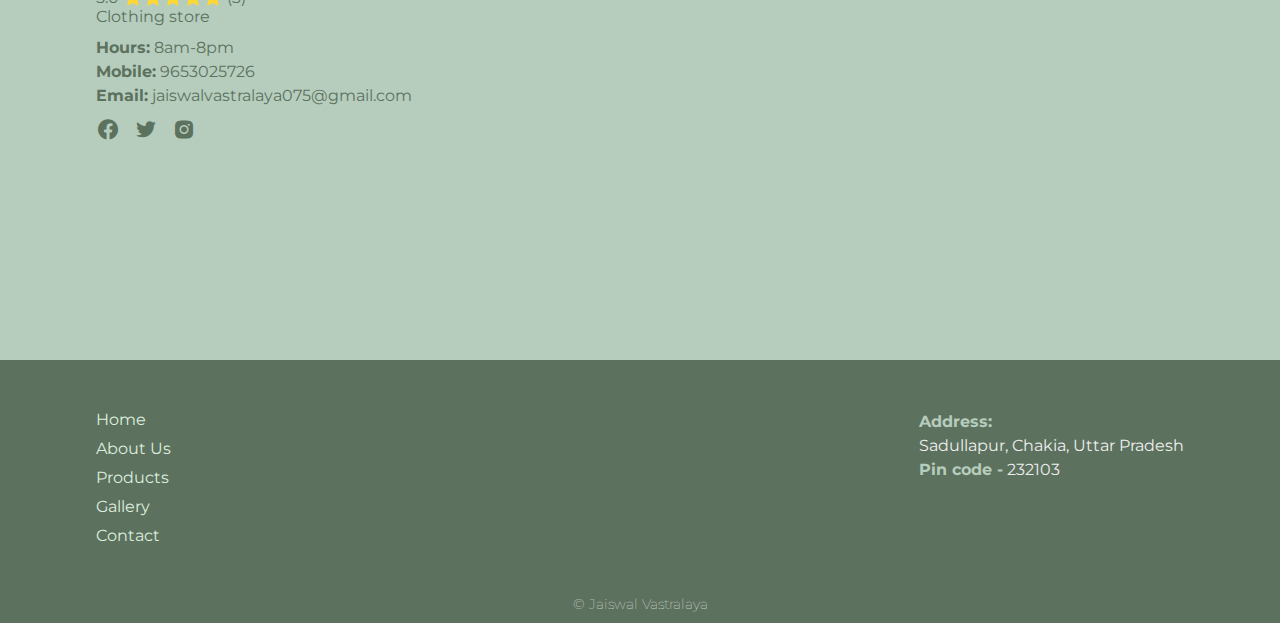
==== commit c4f45f77: "Merge pull request #3 from GauravYadav99/main" ====
--- a/index.html
+++ b/index.html
@@ -119,7 +119,7 @@
                 <p><b>Address:</b> <br>Sadullapur, Chakia, Uttar Pradesh <br><b>Pin code -</b> 232103</p>
             </div>
         </div>
-        <p class="copyright">© Jaiswal Vastralaya <br> Made by Gaurav Yadav</p> 
+        <p class="copyright">© Jaiswal Vastralaya</p> 
     </footer>
 </body>
 <script src="index.js"></script>
--- a/CSS/styles.css
+++ b/CSS/styles.css
@@ -223,7 +223,7 @@
 
     #hero {
         height: 50vh;
-        padding: 25px 5px 25px 5px;
+        padding: 15px 15px;
     }
 
     .corousel-arrow {
@@ -231,7 +231,7 @@
     }
 
     .corousel-nav {
-        height: 25px;
+        height: 15px;
     }
 
     .corousel-button {
@@ -299,7 +299,7 @@
     }
 
     .categories h2, #location h2 {
-        margin: 0 5px;
+        margin: 0 15px;
         font-size: 24px;
         padding: 20px 0;
     }
@@ -309,8 +309,7 @@
     }
 
     .wear-card, #products h2, #gallery h1 {
-        text-align: center;
-        width: 300px;
+        width: 85%;
         font-size: 24px;
         padding: 15px;
         border-radius: 10px;
@@ -562,7 +561,7 @@
 }
 
 .gallery-card {
-    height: 300px;
+    height: 500px;
     width: 400px;
     padding: 0.25%;
     object-fit: cover;
@@ -574,6 +573,8 @@
     width: 100%;
     height: 100%;
     border-radius: 5px;
+    object-fit: cover;
+    object-position: 50% 0%;
     /* box-shadow: 0 0 10px black; */
 }
 
@@ -590,9 +591,10 @@
     }
 
     .gallery-card {
-        height: 250px;
+        height: 400px;
         width: 300px;
     }
+
 }
 @media (max-width:580px) {
     
@@ -601,7 +603,7 @@
     }
 
     .gallery-container {
-        padding: 50px 13px 4rem;
+        padding: 50px 0 4rem;
     }
 }
 
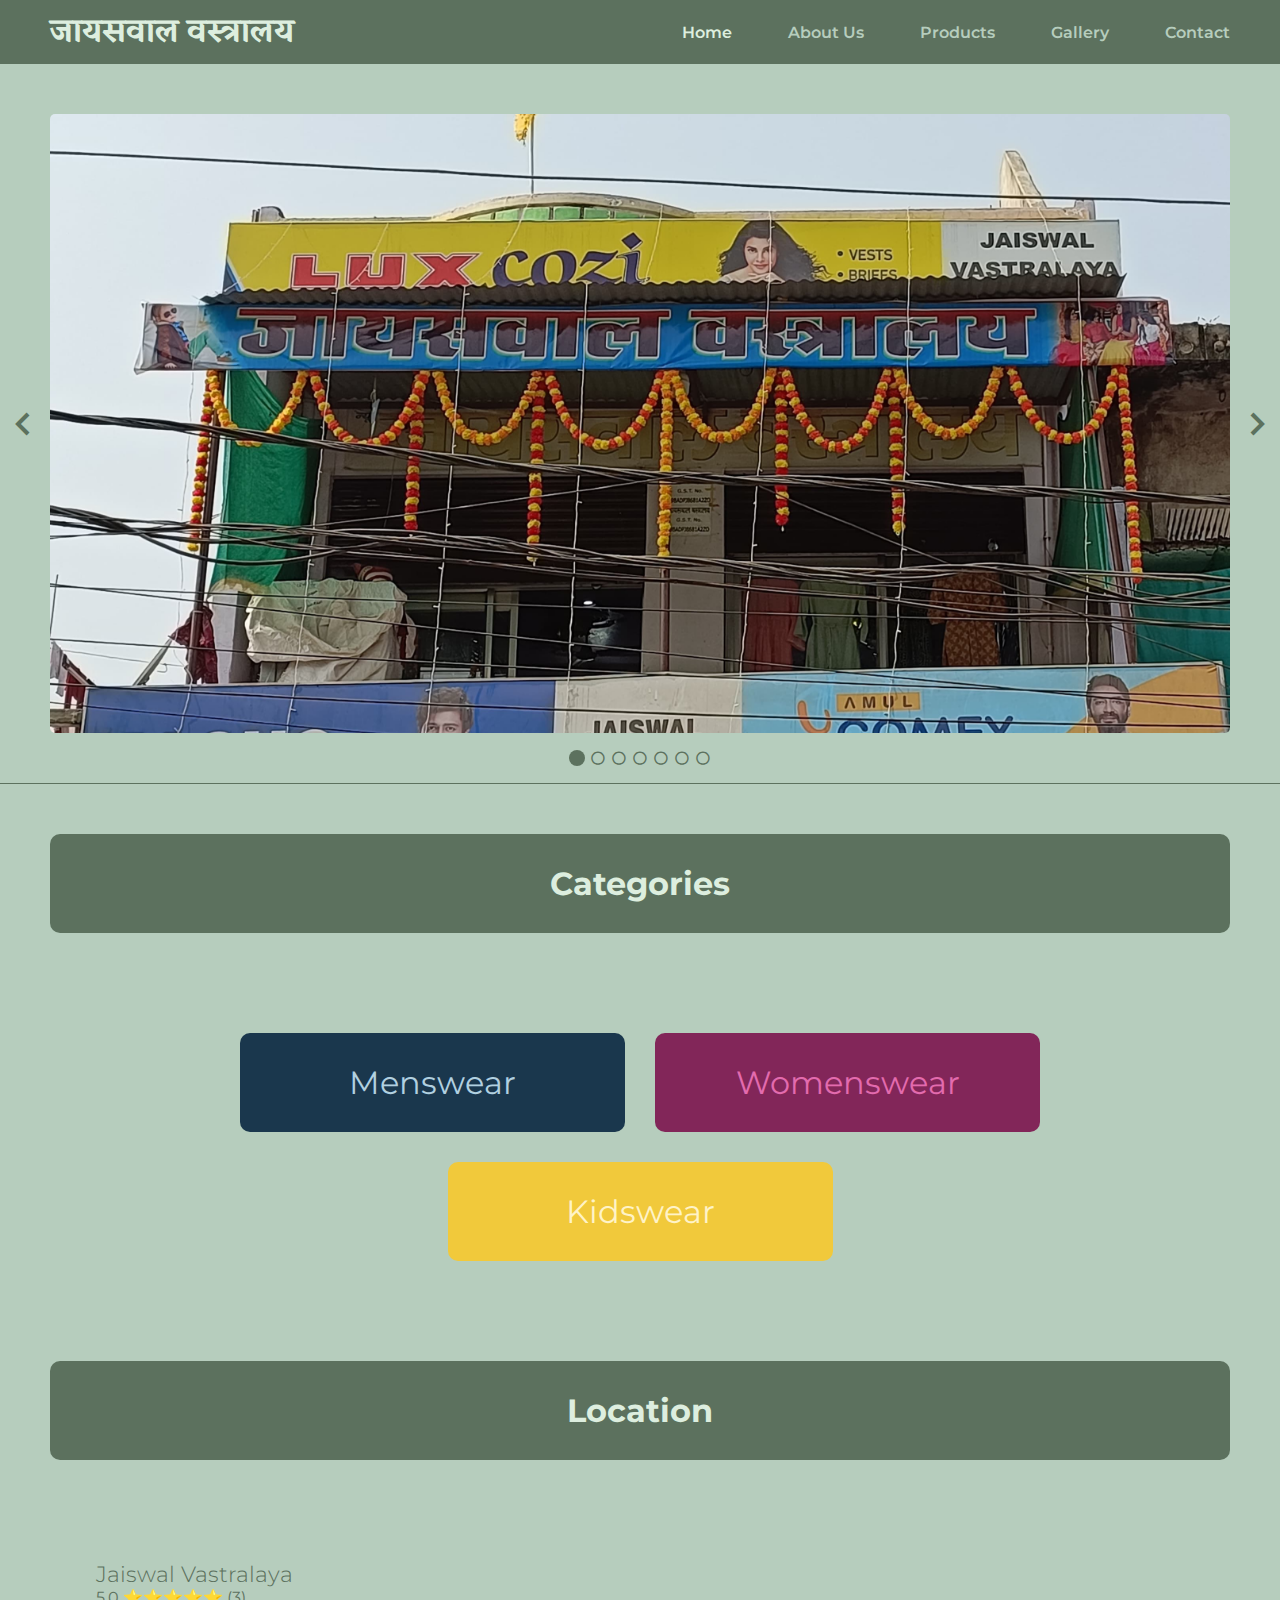
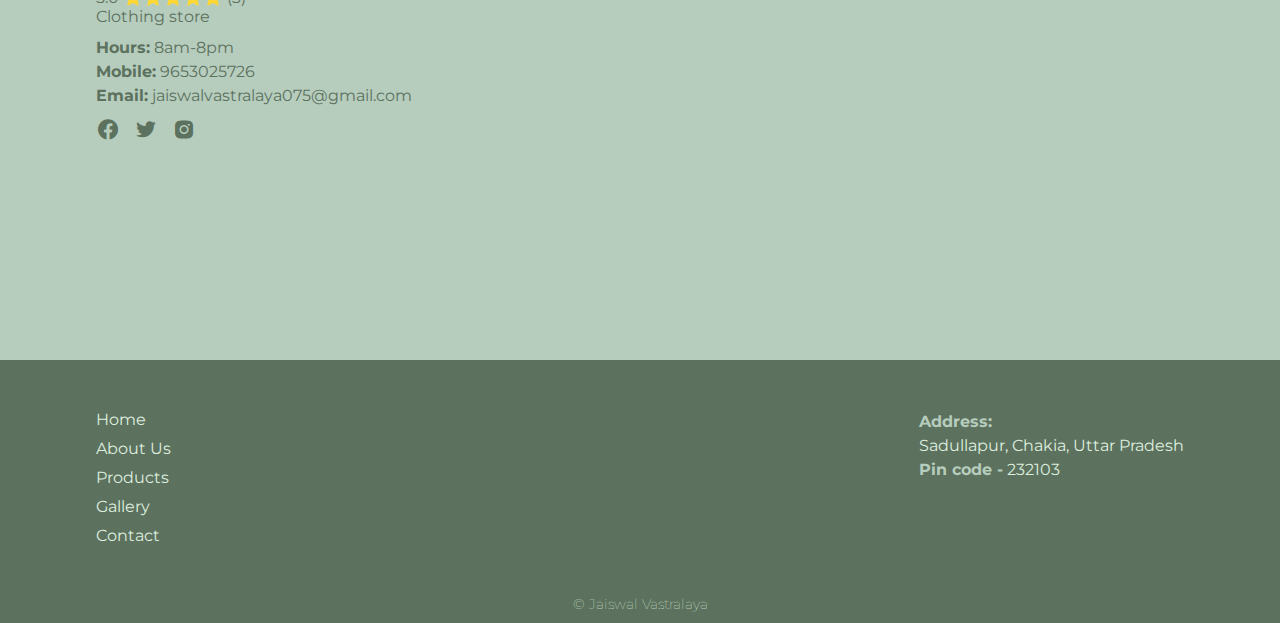
==== commit 952548ad: "Merge pull request #5 from GauravYadav99/main" ====
--- a/index.html
+++ b/index.html
@@ -35,7 +35,7 @@
                 <li><a class="nav-link" href="about.html">About Us</a></li>
                 <li><a class="nav-link" href="product.html">Products</a></li>
                 <li><a class="nav-link" href="gallery.html">Gallery</a></li>
-                <li><a class="nav-link" href="#location">Contact</a></li>
+                <li><a class="nav-link" href="#location" onclick="toggleCheckbox()">Contact</a></li>
             </ul>
         </nav>
     </header>
--- a/CSS/styles.css
+++ b/CSS/styles.css
@@ -478,7 +478,7 @@
 }
 
 .footer-address {
-    color: #EEEEEE;
+    color: #DDEEDF;
     line-height: 1.5;
 }
 
@@ -487,7 +487,7 @@
 }
 
 .copyright {
-    color: #EEEEEE;
+    color: #DDEEDF;
     font-size: 0.9rem;
     font-weight: 100;
     text-align: center;
